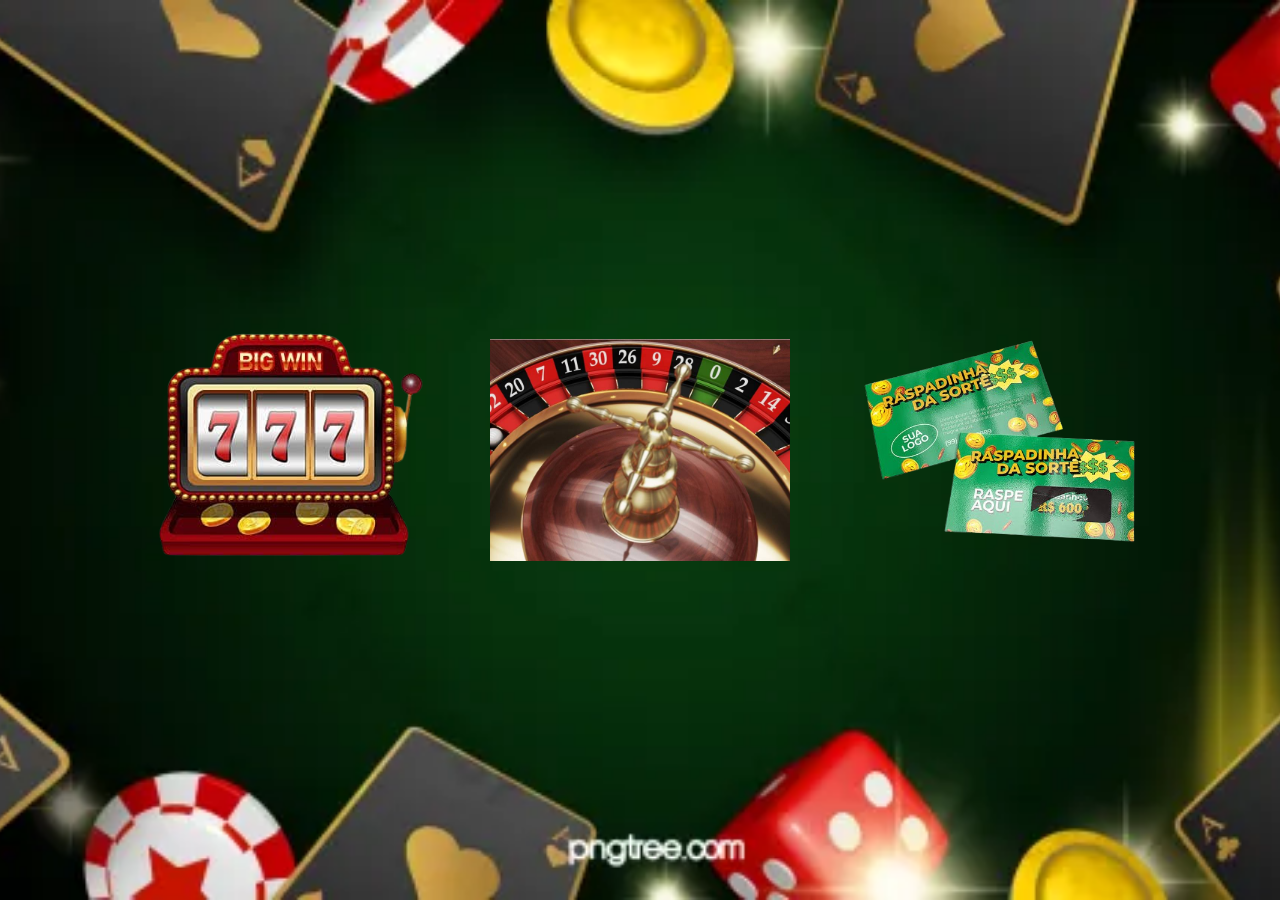
==== index.html @ be906cf0 "Primeiro commit" ====
<!DOCTYPE html>
<html lang="pt-BR">
<head>
    <meta charset="UTF-8">
    <meta name="viewport" content="width=device-width, initial-scale=1.0">
    <title>Casino</title>

    <style>
        * {
            margin: 0;
            padding: 0;
            box-sizing: border-box;
        }

        body {
            width: 100vw;
            height: 100vh;
            overflow: hidden;

            background-image: url("fundo.png");
            background-size: cover;
            background-position: center;
            background-repeat: no-repeat;

            display: flex;
            justify-content: center;
            align-items: center;
        }

        .menu {
            display: flex;
            align-items: center;
            justify-content: center;
            gap: 60px;

            width: 90%;
            max-width: 1200px;
        }

        .botao {
            display: block;
            cursor: pointer;

            transition:
                transform 0.2s ease,
                filter 0.2s ease;
        }

        .botao img {
            display: block;
            width: 300px;
            height: auto;
        }

        .botao:hover {
            transform: scale(1.08);
            filter: brightness(1.15);
        }

        .botao:active {
            transform: scale(0.96);
        }

        /* Celular */
        @media (max-width: 900px) {
            body {
                overflow-y: auto;
            }

            .menu {
                flex-direction: column;
                gap: 25px;
                padding: 40px 0;
            }

            .botao img {
                width: 250px;
            }
        }
    </style>
</head>

<body>

    <main class="menu">

        <!-- SLOT -->
        <a href="slot.html" class="botao">
            <img src="slot.png" alt="Entrar no Slot">
        </a>

        <!-- ROLETA -->
        <a href="roleta.html" class="botao">
            <img src="roleta.png" alt="Entrar na Roleta">
        </a>

        <!-- RASPADINHA -->
        <a href="raspadinha.html" class="botao">
            <img src="raspadinha.png" alt="Entrar na Raspadinha">
        </a>

    </main>

</body>
</html>
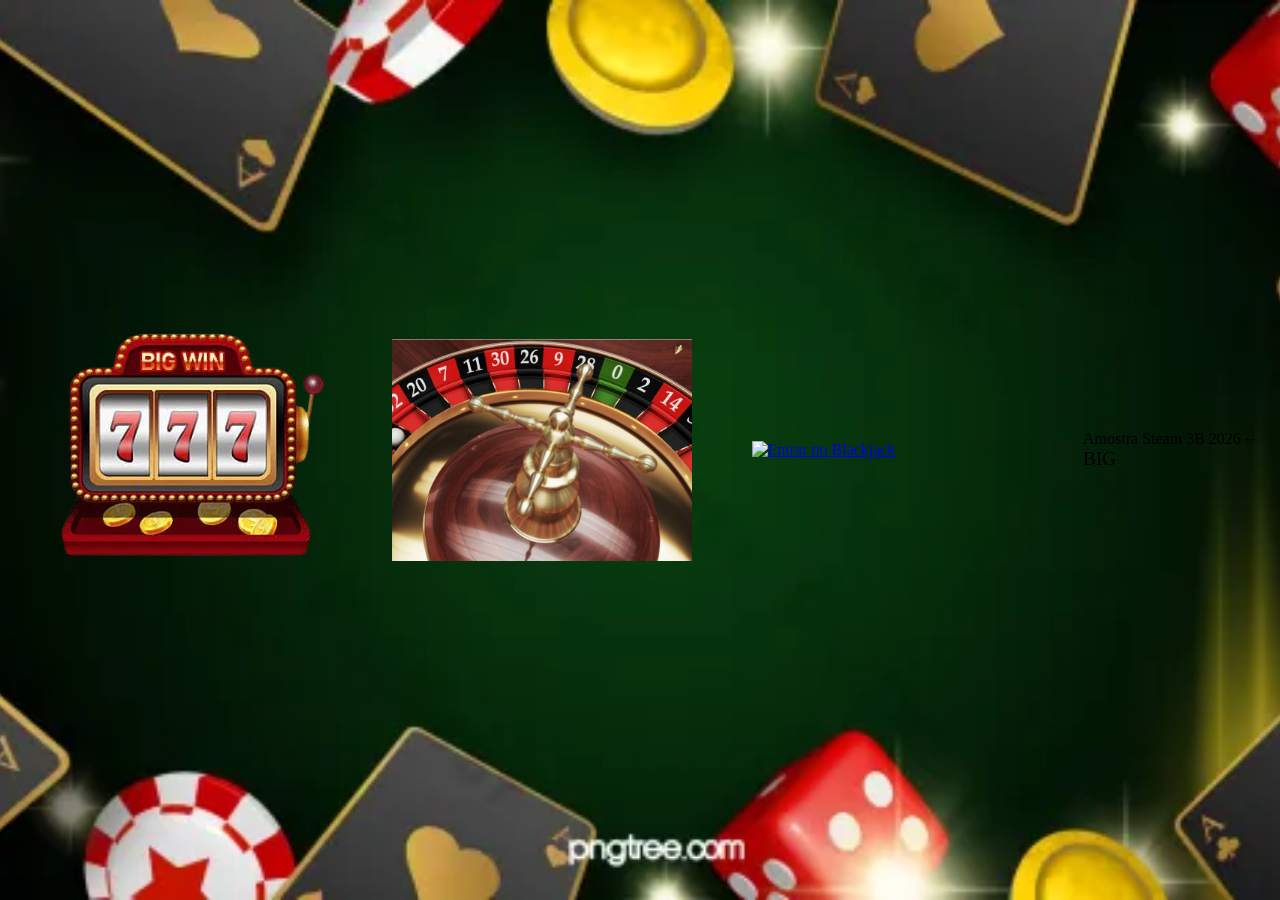
==== commit 44115260: "atualização" ====
--- a/index.html
+++ b/index.html
@@ -94,12 +94,16 @@
             <img src="roleta.png" alt="Entrar na Roleta">
         </a>
 
-        <!-- RASPADINHA -->
-        <a href="raspadinha.html" class="botao">
-            <img src="raspadinha.png" alt="Entrar na Raspadinha">
+        <!-- BLACKJACK -->
+        <a href="blackjack.html" class="botao">
+            <img src="2-c.png" alt="Entrar no Blackjack">
         </a>
 
     </main>
 
+ <footer>
+    Amostra Steam 3B 2026 -- <big>BIG</big>
+  </footer>
+
 </body>
 </html>
